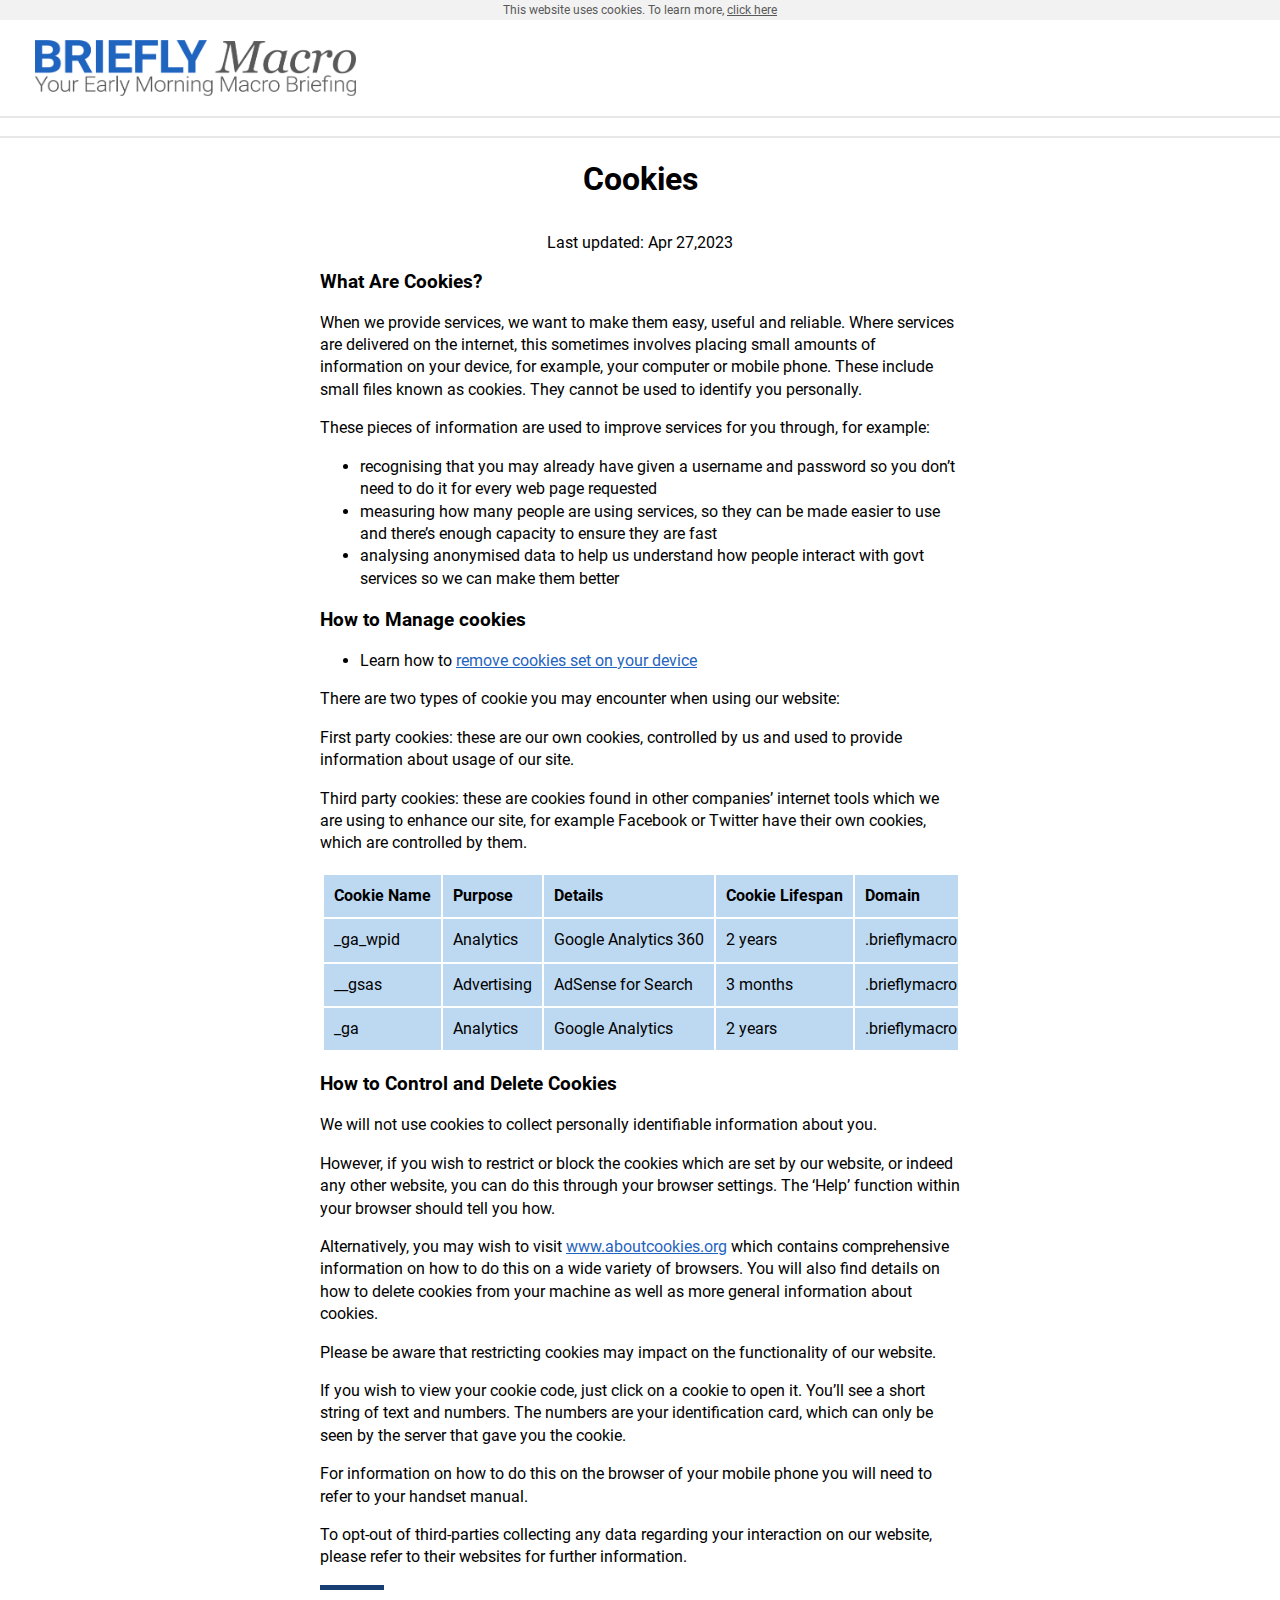
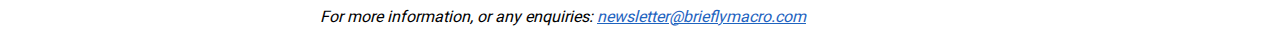
==== notices/cookies/index.html @ 6e09783d "added cookies page" ====
<!DOCTYPE html>
<html lang="en-gb">

<head>
    <!-- Google tag (gtag.js) -->
    <script async src="https://www.googletagmanager.com/gtag/js?id=G-NXWJNC87B6"></script>
    <script>
        window.dataLayer = window.dataLayer || [];
        function gtag() { dataLayer.push(arguments); }
        gtag('js', new Date());

        gtag('config', 'G-NXWJNC87B6');
    </script>
    <meta name="robots" content="noindex">
    <title>Cookies • Briefly Macro</title>
    <meta charset="UTF-8">
    <link rel="icon" href="/assets/favicon.png">
    <meta name="viewport" content="width=device-width, initial-scale=1.0">
    <style>
        /*Fonts*/
        @font-face {
            font-family: Roboto;
            src: url(/assets/fonts/Roboto-Regular.ttf);
            font-weight: normal;
        }

        @font-face {
            font-family: Roboto;
            src: url(/assets/fonts/Roboto-Bold.ttf);
            font-weight: bold;
        }

        @font-face {
            font-family: Roboto;
            src: url(/assets/fonts/Roboto-Light.ttf);
            font-weight: 100;
        }

        @font-face {
            font-family: Georgia;
            src: url(/assets/fonts/Georgia-Regular.ttf);
            font-weight: normal;
        }

        @font-face {
            font-family: Georgia;
            src: url(/assets/fonts/Georgia-Italic.ttf);
            font-style: italic;
        }

        /*Variables and global settings*/

        :root {
            font-family: Roboto;
            --margin: 35px;
            --maxwidth: 1500px;
            --header-logo-height: 56px;
            --bordercolor: #e8e8e8;
            --darkgrey: #595959;
            --lightgrey: #f2f2f2;
            --darkblue: #173f73;
            --midblue: #1f64bf;
            --lightblue: #bdd9f2;
        }

        @media screen and (max-width: 450px) {
            :root {
                --margin: 20px;
            }
        }

        .accentline {
            background-color: var(--darkblue);
            width: 4em;
            height: .3em;
        }

        /*Screen dimensions*/

        body {
            min-height: 1vh;
            width: 100%;
            margin: 0 !important;
        }

        .bodymaxwidth {
            max-width: var(--maxwidth);
            margin: 0 auto !important;
        }

        .bodyfullwidth {
            width: 100%;
            margin: 0 !important;
        }

        /*Header*/
        header {
            margin-top: 20.4px;
            width: 100%;
        }

        .header_top {
            border-bottom: 2px solid var(--bordercolor);
        }

        .header_bottom {
            padding-top: 1px;
            padding-bottom: 1px;
            font-family: Roboto;
            border-bottom: 2px solid var(--bordercolor);
        }

        .header_bottom_text {
            width: 100%;
            text-align: center;
            color: black;
            text-decoration: none;
            line-height: 1.5em;
        }

        .header_content {
            margin: 0 auto !important;
            padding: 20px var(--margin);
            max-width: var(--maxwidth);
            display: grid;
            grid-template-columns: auto auto;
            justify-content: space-between;
        }

        .header_logo {
            height: var(--header-logo-height);
        }

        #header_inline_logo {
            display: block;
        }

        #header_stacked_logo {
            display: none;
            margin-left: calc((var(--header-logo-height) / 376) * -23.4);
        }

        @media screen and (max-width: 600px) {
            #header_inline_logo {
                display: none;
            }

            #header_stacked_logo {
                display: block;
            }
        }

        #menu {
            display: none;
        }

        /*Cookie bar*/
        .cookiebar {
            background-color: var(--lightgrey);
            margin-bottom: 0px;
            position: fixed;
            top: 0;
            width: 100%;
            z-index: 100;
        }

        .cookiebar p {
            margin: 0 var(--margin);
            padding: 3px 0px;
            color: var(--darkgrey);
            font-size: 12px;
            font-family: Roboto;
            text-align: center;
        }

        .cookiebar a {
            color: var(--darkgrey);
        }

        /*Home landing page sub section*/
        .home_landing_section {
            width: calc(100% - (2* var(--margin)));
            max-width: 1000px;
            margin: var(--margin) auto !important;
            display: block;
            gap: 0px;
            grid-template-columns: auto auto;
            padding: var(--margin);
            justify-items: center;
            align-items: center;
        }

        .home_landing_section_text {
            grid-column: 1/2;
            text-align: center;
            /*margin-bottom: 42.16px;*/
        }

        .home_landing_section_text a {
            text-decoration: none;
            color: white;
        }

        .home_landing_section_text a:hover {
            text-decoration: none;
            color: white;
        }

        .home_landing_section_img {
            grid-column: 2/3;
            max-height: 500px;
            display: block;
        }

        .home_landing_section_font {
            font-size: 48px;
            font-weight: normal;
            color: var(--midblue);
            text-align: center;
        }

        .home_landing_section_logo {
            height: 48px;
        }

        .home_landing_section_btn {
            display: inline;
            border-radius: 28px;
            width: auto;
            text-align: center;
            font-family: Roboto;
            color: white;
            font-size: 24px;
            background: var(--darkblue);
            padding: 10px 20px 10px 20px;
            text-decoration: none;
        }

        .home_landing_section_btn:hover {
            background: var(--darkblue);
            text-decoration: none;
        }

        @media screen and (max-width: 800px) {
            .home_landing_section_font {
                font-size: 40px;
            }

            .home_landing_section_logo {
                height: 40px;
            }

            /*.home_landing_section_text {
                margin-bottom: 36.8px;
            }*/

        }

        @media screen and (max-width: 600px) {
            .home_landing_section_img {
                max-height: 400px;
            }

            .home_landing_section_font {
                font-size: 32px;
            }

            .home_landing_section_logo {
                height: 32px;
            }

            /*.home_landing_section_text {
                margin-bottom: 21.44px;
            }*/

        }

        @media screen and (max-width: 400px) {
            .home_landing_section {
                width: calc(100% - (2* var(--margin)));
                gap: var(--margin);
                grid-template-columns: 1fr;
                grid-template-rows: auto auto;
                padding: var(--margin);
                justify-items: center;
                align-items: center;
            }

            .home_landing_section_text {
                grid-column: 1/2;
                grid-row: 1/2;
            }

            .home_landing_section_img {
                display: none;
            }

        }

        .home_landing_section_desc {
            text-align: center;
            font-size: 20px;
            margin: calc(1em + 12px + 1em) 15px 5px 15px;
        }

        .home_landing_section_review_quote::before {
            content: url(/assets/icons/quote_marks_bodoni.svg);
            height: 20px;
            width: 20px;
            margin-right: 5px;
        }

        .home_landing_section_review_author {
            text-align: center;
            margin-top: 0px;
            font-size: 15px;
        }

        /*home_tick_marks*/
        .home_ticks_section {
            background-color: var(--lightgrey);
        }

        .home_tick_marks {
            width: calc(100% - (2* var(--margin)));
            margin: 0 auto !important;
            padding: 12px 0 12px 0;
            display: flex;
            gap: 25px;
            justify-content: center;
            flex-wrap: wrap;
        }

        .home_tick_marks_font {
            margin: 0px;
            text-align: center;
            height: 20px;
        }

        /*home socials*/
        .home_socials {
            width: calc(100% - (2* var(--margin)));
            margin: 0 auto var(--margin) auto !important;
            display: flex;
            gap: 0;
            justify-content: center;
            flex-wrap: wrap;
            align-items: center
        }

        .home_socials_logo {
            margin: 0;
            text-align: center;
            height: 22px;
        }

        .home_socials_logo_a {
            margin: 0 0 0 10px;
            text-decoration: none;
        }

        .home_socials_desc {
            text-align: center;
            font-size: 16px;
            text-decoration: none;
        }

        /*Blog info*/
        .blog_main {
            left: 0%;
            margin-left: 25%;
            margin-right: 25%;
            line-height: 1.4em;

        }

        .blog_main a {
            color: var(--midblue);
        }

        @media screen and (max-width: 1100px) {
            .blog_main {
                left: 0%;
                margin-left: 16%;
                margin-right: 16%;
                margin-bottom: 70px;
            }
        }

        @media screen and (max-width: 800px) {
            .blog_main {
                left: 0%;
                margin-left: var(--margin);
                margin-right: var(--margin);
            }
        }

        .blog_title {
            margin-left: 12%;
            margin-right: 12%;
            text-align: center;
            font-weight: bold;
        }

        @media screen and (max-width: 800px) {
            .blog_title {
                text-align: center;
                margin-left: var(--margin);
                margin-right: var(--margin);
            }
        }

        .blog_description {
            text-align: center;
        }

        .blog_meta_data {
            margin-top: 35px;
            font-family: var(--midblue);
            text-align: center;
        }

        .blog_type {
            color: var(--accent);
            margin-top: 35px;
            margin-bottom: -10px;
            font-family: var(--midblue);
            text-align: center;
        }

        .cookietable {
            padding: 0;
            display: block;
            overflow-x: scroll;
            white-space: nowrap;
            width: 100%;
        }

        .cookietable,
        .cookieth,
        .cookietd {
            border: 2px solid white;
            border-collapse: collapse;
        }

        .cookieth,
        .cookietd {
            text-align: left;
            background-color: var(--lightblue);
            padding: 10px;
        }
    </style>
</head>

<body>
    <div class="cookiebar">
        <p>This website uses cookies. To learn more, <a href="/notices/cookies/">click here</a></p>
    </div>
    <header>
        <div class="header_top">
            <div class="header_content">
                <div class="header_logo">
                    <img src="/assets/logos/briefly_macro_basic/bm_logo_inline_w_tagline.svg" width="auto" height="100%"
                        alt="Briefly Macro Logo" id="header_inline_logo">
                    <img src="/assets/logos/briefly_macro_basic/bm_logo_stacked_wo_tagline.svg" width="auto"
                        height="100%" alt="Briefly Macro Logo" id="header_stacked_logo">
                </div>
            </div>
        </div>
        <div class="header_bottom">
            <p class="header_bottom_text">
                <span id="close"></span>
                <span id="menu"></span>
            </p>
        </div>
    </header>
    <div class="bodymaxwidth">
        <h1 class="blog_title">Cookies</h1>
        <p class="blog_meta_data">Last updated: Apr 27,2023</p>
        <div class="blog_main">
            <h3>
                What Are Cookies?
            </h3>
            <p>
                When we provide services, we want to make them easy, useful and reliable. Where services are delivered
                on the internet, this sometimes involves placing small amounts of information on your device, for
                example, your computer or mobile phone. These include small files known as cookies. They cannot be used
                to identify you personally.
            </p>
            <p>
                These pieces of information are used to improve services for you through, for example:
            </p>
            <ul>
                <li>recognising that you may already have given a username and password so you don’t need to do it for
                    every web page requested</li>
                <li>measuring how many people are using services, so they can be made easier to use and there’s enough
                    capacity to ensure they are fast</li>
                <li>analysing anonymised data to help us understand how people interact with govt services so we can
                    make them better</li>
            </ul>
            <h3>
                How to Manage cookies
            </h3>
            <ul>
                <li>
                    Learn how to <a href="https://www.aboutcookies.org/">remove cookies set on
                        your device</a>
                </li>
            </ul>
            <p>There are two types of cookie you may encounter when using our website:</p>
            <p>First party cookies: these are our own cookies, controlled by us and used to provide information about
                usage of our site.</p>
            <p>Third party cookies: these are cookies found in other companies’ internet tools which we are using to
                enhance our site, for example Facebook or Twitter have their own cookies, which are controlled by them.
            </p>

            <table class="cookietable">
                <tr>
                    <th class="cookieth">Cookie Name</th>
                    <th class="cookieth">Purpose</th>
                    <th class="cookieth">Details</th>
                    <th class="cookieth">Cookie Lifespan</th>
                    <th class="cookieth">Domain</th>
                </tr>
                <tr>
                    <td class="cookietd">_ga_wpid</td>
                    <td class="cookietd">Analytics</td>
                    <td class="cookietd">Google Analytics 360</td>
                    <td class="cookietd">2 years</td>
                    <td class="cookietd">.brieflymacro.com</td>
                </tr>
                <tr>
                    <td class="cookietd">__gsas</td>
                    <td class="cookietd">Advertising</td>
                    <td class="cookietd">AdSense for Search</td>
                    <td class="cookietd">3 months</td>
                    <td class="cookietd">.brieflymacro.com</td>
                </tr>
                <tr>
                    <td class="cookietd">_ga</td>
                    <td class="cookietd">Analytics</td>
                    <td class="cookietd">Google Analytics</td>
                    <td class="cookietd">2 years</td>
                    <td class="cookietd">.brieflymacro.com</td>
                </tr>
            </table>
            <h3>
                How to Control and Delete Cookies
            </h3>
            <p>We will not use cookies to collect personally identifiable information about you.</p>
            <p>However, if you wish to restrict or block the cookies which are set by our website, or indeed any other
                website, you can do this through your browser settings. The ‘Help’ function within your browser should
                tell you how.</p>
            <p>Alternatively, you may wish to visit <a href="https://www.aboutcookies.org/">www.aboutcookies.org</a>
                which
                contains comprehensive information on how to
                do this on a wide variety of browsers. You will also find details on how to delete cookies from your
                machine as well as more general information about cookies.</p>
            <p>Please be aware that restricting cookies may impact on the functionality of our website.</p>
            <p>If you wish to view your cookie code, just click on a cookie to open it. You’ll see a short string of
                text and numbers. The numbers are your identification card, which can only be seen by the server that
                gave you the cookie.</p>
            <p>For information on how to do this on the browser of your mobile phone you will need to refer to your
                handset manual.</p>
            <p>To opt-out of third-parties collecting any data regarding your interaction on our website, please refer
                to their websites for further information.</p>
            <div class="accentline"></div>
            <p><i>For more information, or any enquiries: <a href="mailto:newsletter@brieflymacro.com"
                        class="colour_link">newsletter@brieflymacro.com</a></i></p>
            </p>
        </div>
    </div>
</body>
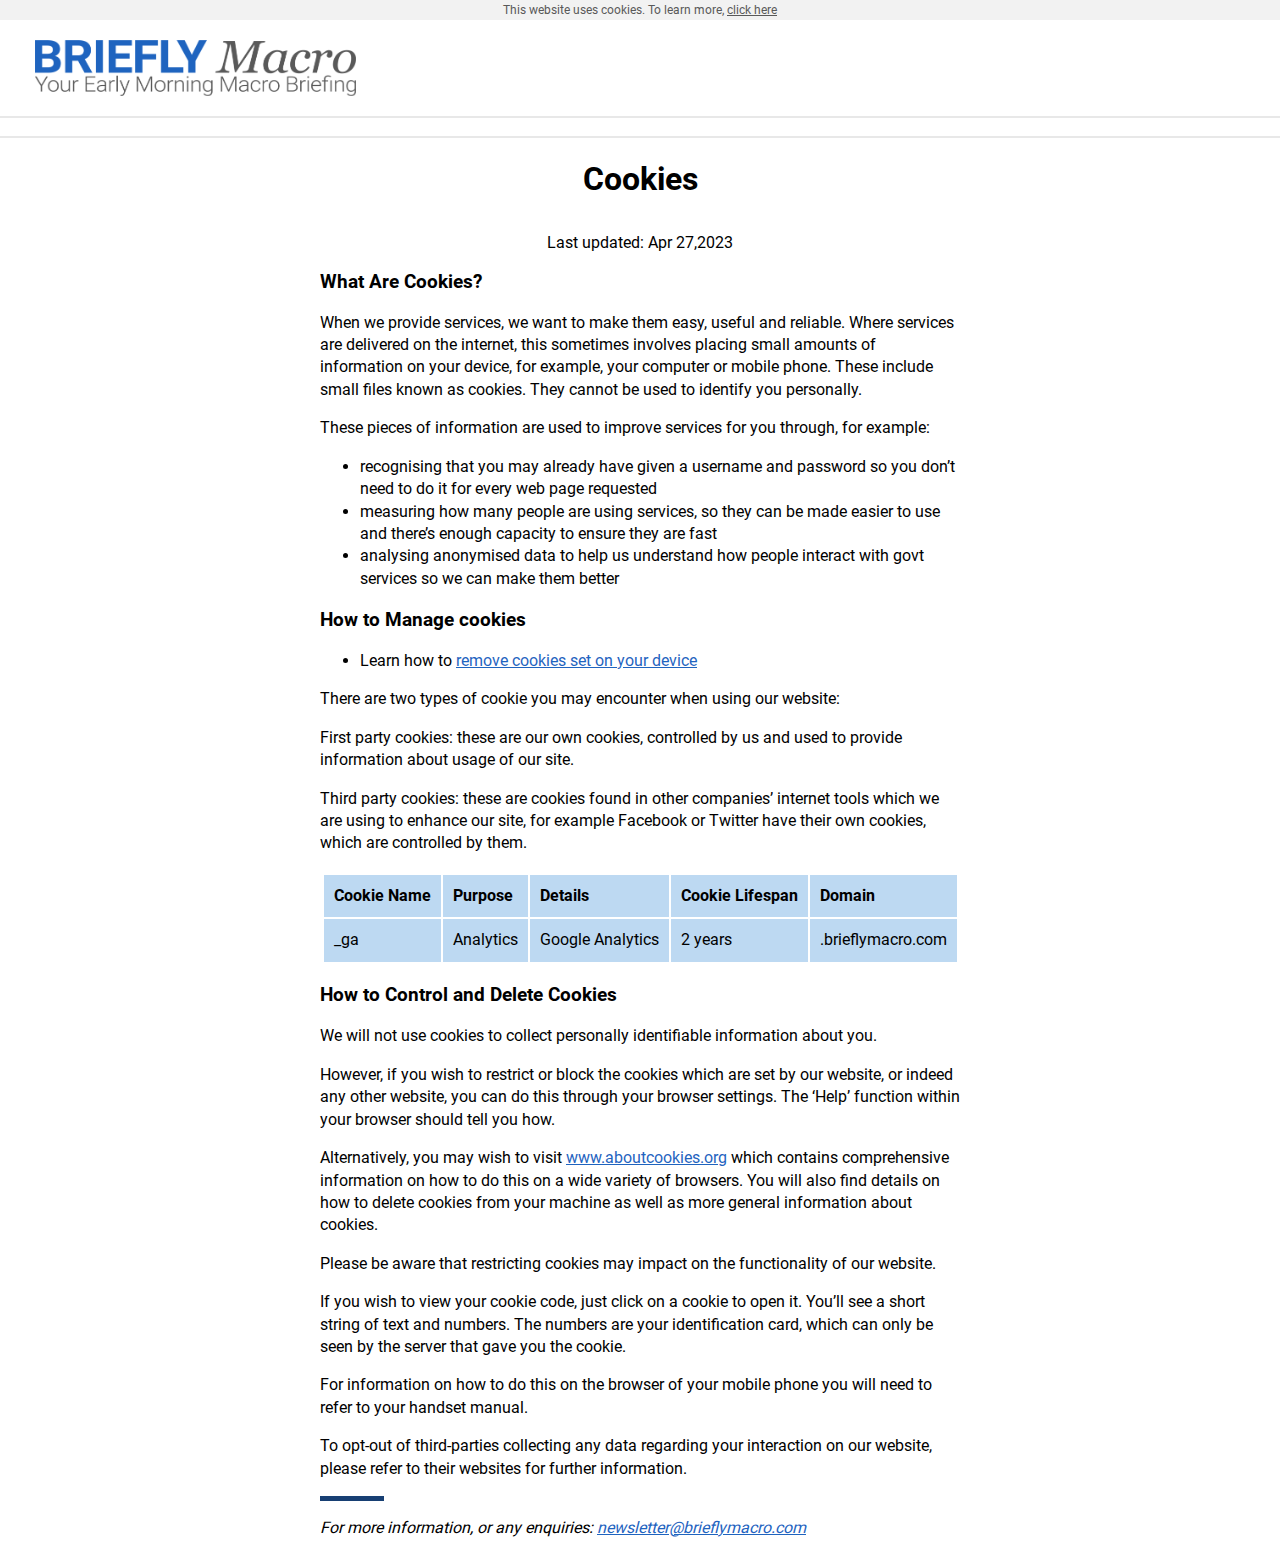
==== commit 3ccfe9e1: "fixed cookie table" ====
--- a/notices/cookies/index.html
+++ b/notices/cookies/index.html
@@ -523,20 +523,6 @@
                     <th class="cookieth">Domain</th>
                 </tr>
                 <tr>
-                    <td class="cookietd">_ga_wpid</td>
-                    <td class="cookietd">Analytics</td>
-                    <td class="cookietd">Google Analytics 360</td>
-                    <td class="cookietd">2 years</td>
-                    <td class="cookietd">.brieflymacro.com</td>
-                </tr>
-                <tr>
-                    <td class="cookietd">__gsas</td>
-                    <td class="cookietd">Advertising</td>
-                    <td class="cookietd">AdSense for Search</td>
-                    <td class="cookietd">3 months</td>
-                    <td class="cookietd">.brieflymacro.com</td>
-                </tr>
-                <tr>
                     <td class="cookietd">_ga</td>
                     <td class="cookietd">Analytics</td>
                     <td class="cookietd">Google Analytics</td>
@@ -570,4 +556,4 @@
             </p>
         </div>
     </div>
-</body>+</body>
